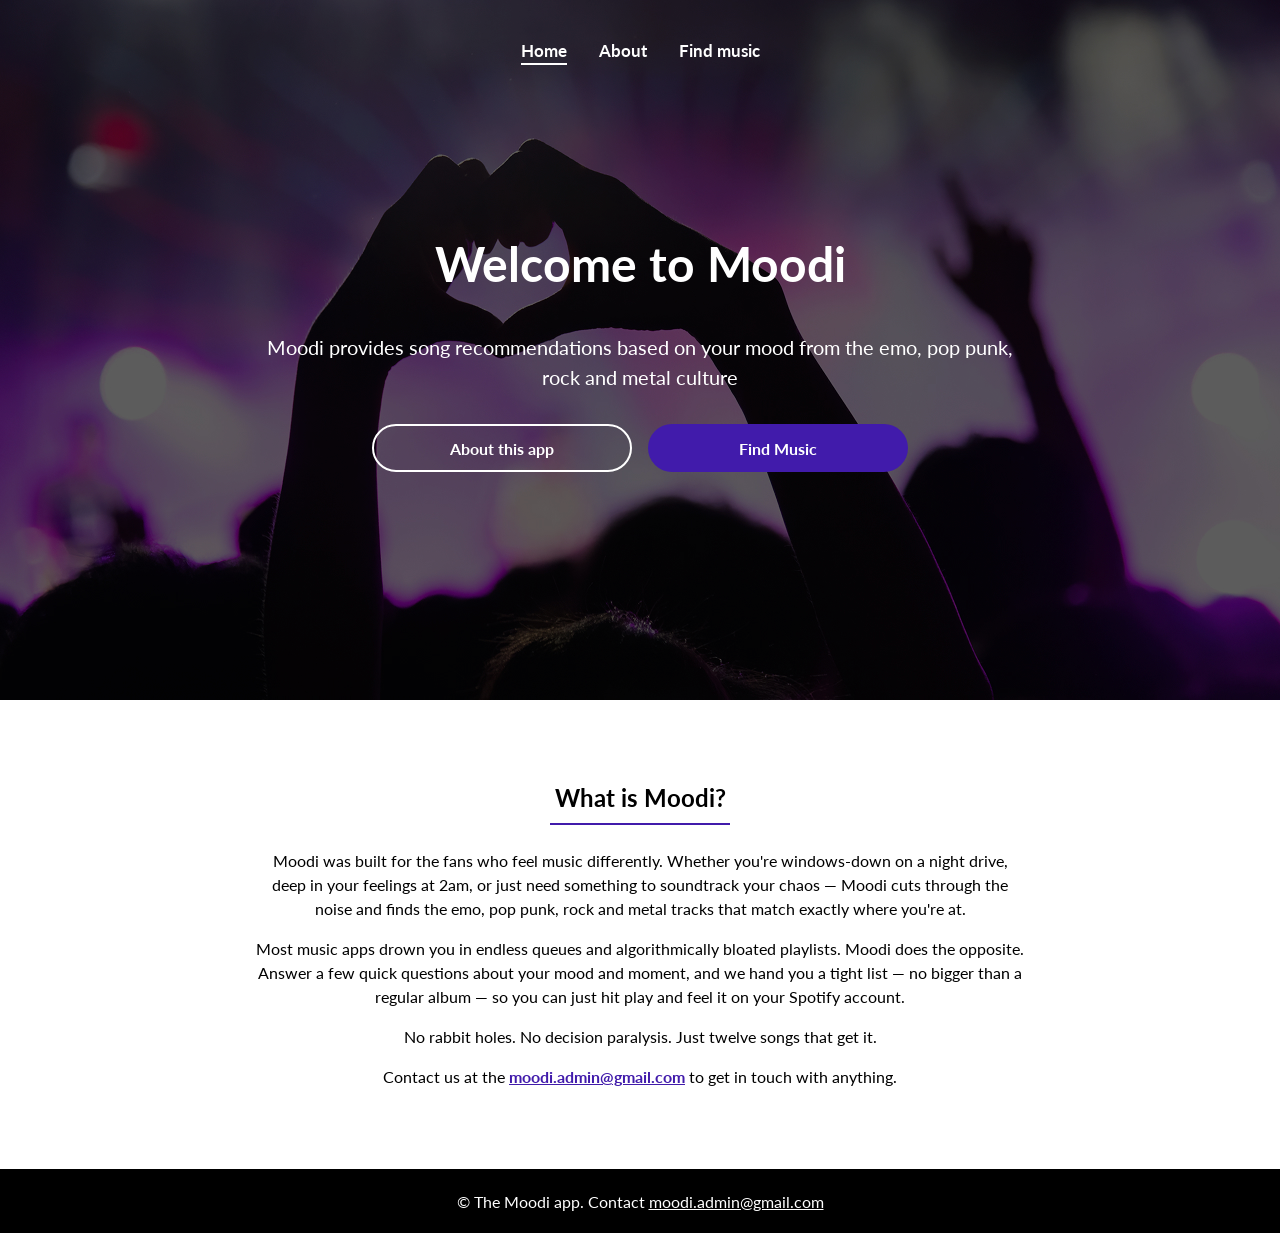
==== index.html @ 8cf7c904 "Add files via upload" ====
<!DOCTYPE html>
<html lang="en">
<head>
  <meta charset="UTF-8" />
  <meta name="viewport" content="width=device-width, initial-scale=1.0" />
  <title>Moodi — Find Your Sound</title>
  <link rel="preconnect" href="https://fonts.googleapis.com" />
  <link rel="preconnect" href="https://fonts.gstatic.com" crossorigin />
  <link href="https://fonts.googleapis.com/css2?family=Lato:wght@400;700&display=swap" rel="stylesheet" />
  <link rel="preload" as="image" href="imgs/Desktop banner.jpg" media="(min-width: 768px)" />
  <link rel="preload" as="image" href="imgs/Mobile banner.jpg" media="(max-width: 767px)" />
  <link rel="stylesheet" href="css/home.css" />
</head>
<body>

  <!-- ── Hero ── -->
  <section class="hero" id="home">
    <picture>
      <source media="(max-width: 767px)" srcset="imgs/Mobile banner.jpg" />
      <img class="hero-img"
        src="imgs/Desktop banner.jpg"
        alt="Concert crowd"
        fetchpriority="high"
        decoding="async" />
    </picture>
    <div class="hero-overlay"></div>

    <nav>
      <a href="#home" class="active">Home</a>
      <a href="#about">About</a>
      <a href="quiz.html">Find music</a>
    </nav>

    <div class="hero-content">
      <h1 class="hero-title">
        <span class="title-desktop">Welcome to Moodi</span>
        <span class="title-mobile">Welcome to Moodi-app</span>
      </h1>
      <p class="hero-sub">Moodi provides song recommendations based on your mood from the emo, pop punk, rock and metal culture</p>
      <div class="btn-group">
        <a href="#about" class="btn btn-outline">About this app</a>
        <a href="quiz.html" class="btn btn-primary">Find Music</a>
      </div>
    </div>
  </section>

  <!-- ── About ── -->
  <section class="about" id="about">
    <div class="about-header">
      <h2 class="about-title">What is Moodi?</h2>
      <div class="about-divider"></div>
    </div>
    <div class="about-body">
      <p>Moodi was built for the fans who feel music differently. Whether you're windows-down on a night drive, deep in your feelings at 2am, or just need something to soundtrack your chaos — Moodi cuts through the noise and finds the emo, pop punk, rock and metal tracks that match exactly where you're at.</p>
      <p>Most music apps drown you in endless queues and algorithmically bloated playlists. Moodi does the opposite. Answer a few quick questions about your mood and moment, and we hand you a tight list — no bigger than a regular album — so you can just hit play and feel it on your Spotify account.</p>
      <p>No rabbit holes. No decision paralysis. Just twelve songs that get it.</p>
      <p>Contact us at the <a href="mailto:moodi.admin@gmail.com">moodi.admin@gmail.com</a> to get in touch with anything.</p>
    </div>
  </section>

  <!-- ── Footer ── -->
  <footer>
    <p>© The Moodi app. Contact <a href="mailto:moodi.admin@gmail.com">moodi.admin@gmail.com</a></p>
  </footer>

  <script src="js/home.js"></script>
</body>
</html>
---- css/home.css ----
html { scroll-behavior: smooth; }

*, *::before, *::after { box-sizing: border-box; margin: 0; padding: 0; }

body {
  font-family: 'Lato', sans-serif;
  color: #000;
  background: #fff;
}

a { color: inherit; text-decoration: none; }

/* ── Hero ── */
.hero {
  position: relative;
  width: 100%;
  height: 700px;
  display: flex;
  flex-direction: column;
  align-items: center;
  justify-content: center;
  overflow: hidden;
  background: #1a1a1a;
}

.hero-img {
  position: absolute;
  inset: 0;
  width: 100%;
  height: 100%;
  object-fit: cover;
  object-position: center;
}

.hero-overlay {
  position: absolute;
  inset: 0;
  background: rgba(0, 0, 0, 0.1);
}

/* ── Nav ── */
nav {
  position: absolute;
  top: 0;
  left: 0;
  right: 0;
  display: flex;
  justify-content: center;
  gap: 32px;
  padding: 40px 0 0;
  z-index: 10;
}

nav a {
  font-size: 17px;
  font-weight: 700;
  color: #fff;
  text-align: center;
  border-bottom: 2px solid transparent;
  padding-bottom: 2px;
  transition: border-color 0.2s;
}

nav a:hover { border-bottom-color: #fff; }
nav a.active { border-bottom-color: #fff; }

/* ── Hero content ── */
.hero-content {
  position: relative;
  z-index: 2;
  display: flex;
  flex-direction: column;
  align-items: center;
  gap: 32px;
  max-width: 820px;
  width: 100%;
  padding: 0 24px;
  text-align: center;
}

.hero-title {
  font-size: 48px;
  font-weight: 700;
  color: #fff;
  line-height: 1.5;
}

.hero-sub {
  font-size: 20px;
  font-weight: 400;
  color: #fff;
  line-height: 1.5;
}

.btn-group {
  display: flex;
  gap: 16px;
  align-items: center;
  justify-content: center;
  flex-wrap: wrap;
}

.btn {
  display: inline-flex;
  align-items: center;
  justify-content: center;
  width: 260px;
  height: 48px;
  border-radius: 9999px;
  font-family: 'Lato', sans-serif;
  font-size: 16px;
  font-weight: 700;
  cursor: pointer;
  text-decoration: none;
  transition: opacity 0.2s;
}

.btn:hover { opacity: 0.85; }

.btn-primary {
  background: #411bab;
  color: #fff;
  border: none;
  transition: background 0.2s;
}

.btn-primary:hover {
  opacity: 1;
  background: #341589;
}

.btn-outline {
  background: transparent;
  color: #fff;
  border: 2px solid #fff;
  transition: background 0.2s, color 0.2s;
}

.btn-outline:hover {
  opacity: 1;
  background: #fff;
  color: #411bab;
}

/* ── About ── */
.about {
  display: flex;
  flex-direction: column;
  align-items: center;
  gap: 24px;
  padding: 80px 24px;
  max-width: 820px;
  margin: 0 auto;
  text-align: center;
}

.about-header {
  display: flex;
  flex-direction: column;
  align-items: center;
  gap: 7px;
  width: 100%;
}

.about-title {
  font-size: 24px;
  font-weight: 700;
  line-height: 1.5;
}

.about-divider {
  width: 180px;
  height: 2px;
  background: #411bab;
}

.about-body {
  font-size: 16px;
  font-weight: 400;
  line-height: 1.5;
  color: #000;
}

.about-body p + p { margin-top: 1em; }

.about-body a {
  color: #411bab;
  font-weight: 700;
  text-decoration: underline;
  transition: color 0.2s;
}

.about-body a:hover { color: #341589; }

/* ── Footer ── */
footer {
  background: #000;
  color: #fff;
  display: flex;
  align-items: center;
  justify-content: center;
  height: 64px;
  font-size: 16px;
  font-weight: 400;
  text-align: center;
}

footer a {
  text-decoration: underline;
  color: #fff;
}

.title-mobile { display: none; }

/* ── Mobile ── */
@media (max-width: 767px) {
  .title-desktop { display: none; }
  .title-mobile  { display: inline; }

  nav {
    gap: 32px;
    padding: 40px 0 0;
    flex-wrap: nowrap;
  }

  .hero { height: 700px; }

  .hero-title {
    font-size: 48px;
    line-height: 1.5;
  }

  .hero-sub {
    font-size: 20px;
    display: block;
  }

  .hero-content {
    gap: 32px;
    padding: 0 24px;
  }

  .btn-group {
    width: 100%;
    flex-direction: column-reverse;
  }

  .btn {
    width: 100%;
    font-size: 16px;
    height: 48px;
  }

  .about {
    max-width: 100%;
    padding: 80px 20px;
  }

  .about-body {
    max-width: 452px;
    overflow-wrap: break-word;
    text-align: center;
  }

  footer {
    height: 64px;
    padding: 0 24px;
    text-align: center;
  }
}
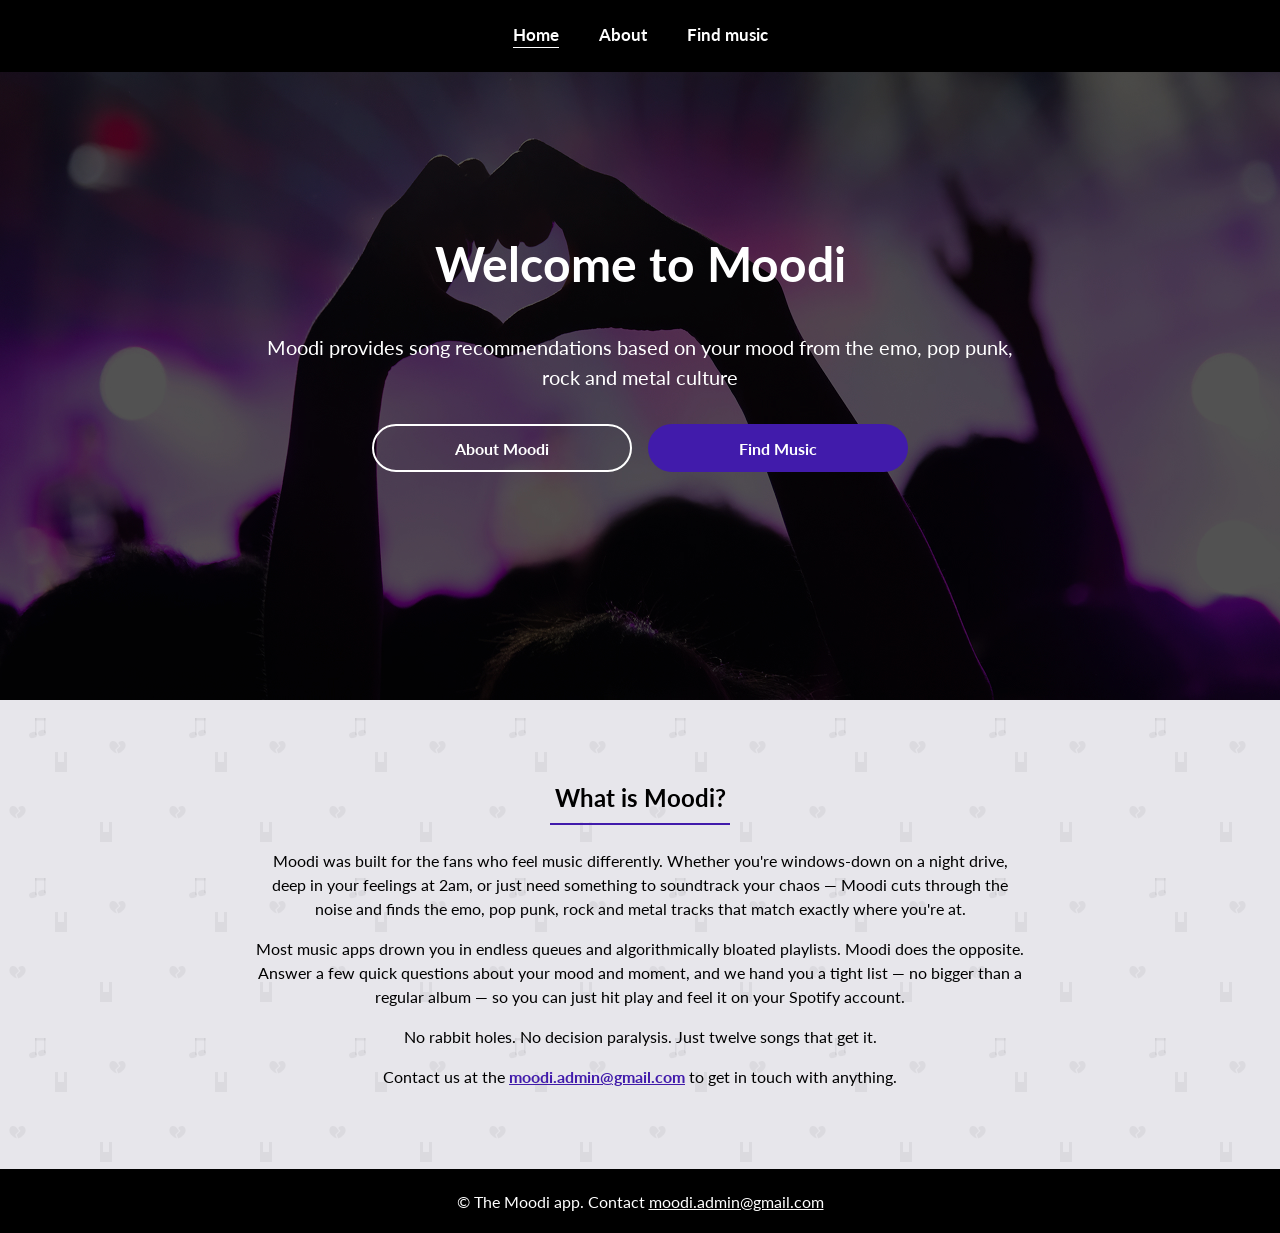
==== commit 0119bf9e: "Add files via upload" ====
--- a/index.html
+++ b/index.html
@@ -9,6 +9,7 @@
   <link href="https://fonts.googleapis.com/css2?family=Lato:wght@400;700&display=swap" rel="stylesheet" />
   <link rel="preload" as="image" href="imgs/Desktop banner.jpg" media="(min-width: 768px)" />
   <link rel="preload" as="image" href="imgs/Mobile banner.jpg" media="(max-width: 767px)" />
+  <link rel="icon" href="data:image/svg+xml,<svg xmlns='http://www.w3.org/2000/svg' viewBox='0 0 100 100'><text y='.9em' font-size='90'>🎧</text></svg>" />
   <link rel="stylesheet" href="css/home.css" />
 </head>
 <body>
@@ -38,7 +39,7 @@
       </h1>
       <p class="hero-sub">Moodi provides song recommendations based on your mood from the emo, pop punk, rock and metal culture</p>
       <div class="btn-group">
-        <a href="#about" class="btn btn-outline">About this app</a>
+        <a href="#about" class="btn btn-outline">About Moodi</a>
         <a href="quiz.html" class="btn btn-primary">Find Music</a>
       </div>
     </div>
@@ -64,5 +65,6 @@
   </footer>
 
   <script src="js/home.js"></script>
+  <script src="https://mcp.figma.com/mcp/html-to-design/capture.js" async></script>
 </body>
 </html>
--- a/css/home.css
+++ b/css/home.css
@@ -5,7 +5,9 @@
 body {
   font-family: 'Lato', sans-serif;
   color: #000;
-  background: #fff;
+  background-color: #E7E6EB;
+  background-image: url("data:image/svg+xml,%3Csvg xmlns='http://www.w3.org/2000/svg' width='160' height='160'%3E%3Cg transform='translate(10,5) scale(0.75)' fill='black' fill-opacity='0.05'%3E%3Cpath d='M9,4 C7,1 2,0 0,4 C-2,8 0,12 4,15 C6,17 8,17 9,18 L7,13 L12,8 Z'/%3E%3Cpath d='M11,4 L14,8 L9,13 L11,18 C12,17 14,17 16,15 C20,12 22,8 20,4 C18,0 13,1 11,4 Z'/%3E%3C/g%3E%3Cg transform='translate(100,22)' fill='black' fill-opacity='0.05'%3E%3Cpath d='M0,20 L0,0 L3,0 L3,10 L9,10 L9,0 L12,0 L12,20 Z'/%3E%3C/g%3E%3Cg transform='translate(28,75)' fill='black' fill-opacity='0.05'%3E%3Crect x='7' y='3' width='10.5' height='2.5'/%3E%3Crect x='7' y='3' width='1.5' height='17'/%3E%3Crect x='16' y='3' width='1.5' height='15'/%3E%3Cellipse cx='5' cy='20' rx='4' ry='3' transform='rotate(-20 5 20)'/%3E%3Cellipse cx='14' cy='18' rx='4' ry='3' transform='rotate(-20 14 18)'/%3E%3C/g%3E%3Cg transform='translate(110,100) scale(0.75)' fill='black' fill-opacity='0.05'%3E%3Cpath d='M9,4 C7,1 2,0 0,4 C-2,8 0,12 4,15 C6,17 8,17 9,18 L7,13 L12,8 Z'/%3E%3Cpath d='M11,4 L14,8 L9,13 L11,18 C12,17 14,17 16,15 C20,12 22,8 20,4 C18,0 13,1 11,4 Z'/%3E%3C/g%3E%3Cg transform='translate(55,112)' fill='black' fill-opacity='0.05'%3E%3Cpath d='M0,20 L0,0 L3,0 L3,10 L9,10 L9,0 L12,0 L12,20 Z'/%3E%3C/g%3E%3C/svg%3E");
+  background-size: 160px 160px;
 }
 
 a { color: inherit; text-decoration: none; }
@@ -35,7 +37,7 @@
 .hero-overlay {
   position: absolute;
   inset: 0;
-  background: rgba(0, 0, 0, 0.1);
+  background: rgba(0, 0, 0, 0.2);
 }
 
 /* ── Nav ── */
@@ -45,9 +47,11 @@
   left: 0;
   right: 0;
   display: flex;
-  justify-content: center;
-  gap: 32px;
-  padding: 40px 0 0;
+  align-items: center;
+  justify-content: center;
+  gap: 40px;
+  height: 72px;
+  background: #000;
   z-index: 10;
 }
 
@@ -56,7 +60,7 @@
   font-weight: 700;
   color: #fff;
   text-align: center;
-  border-bottom: 2px solid transparent;
+  border-bottom: 1px solid transparent;
   padding-bottom: 2px;
   transition: border-color 0.2s;
 }
@@ -218,9 +222,7 @@
   .title-mobile  { display: inline; }
 
   nav {
-    gap: 32px;
-    padding: 40px 0 0;
-    flex-wrap: nowrap;
+    gap: 40px;
   }
 
   .hero { height: 700px; }
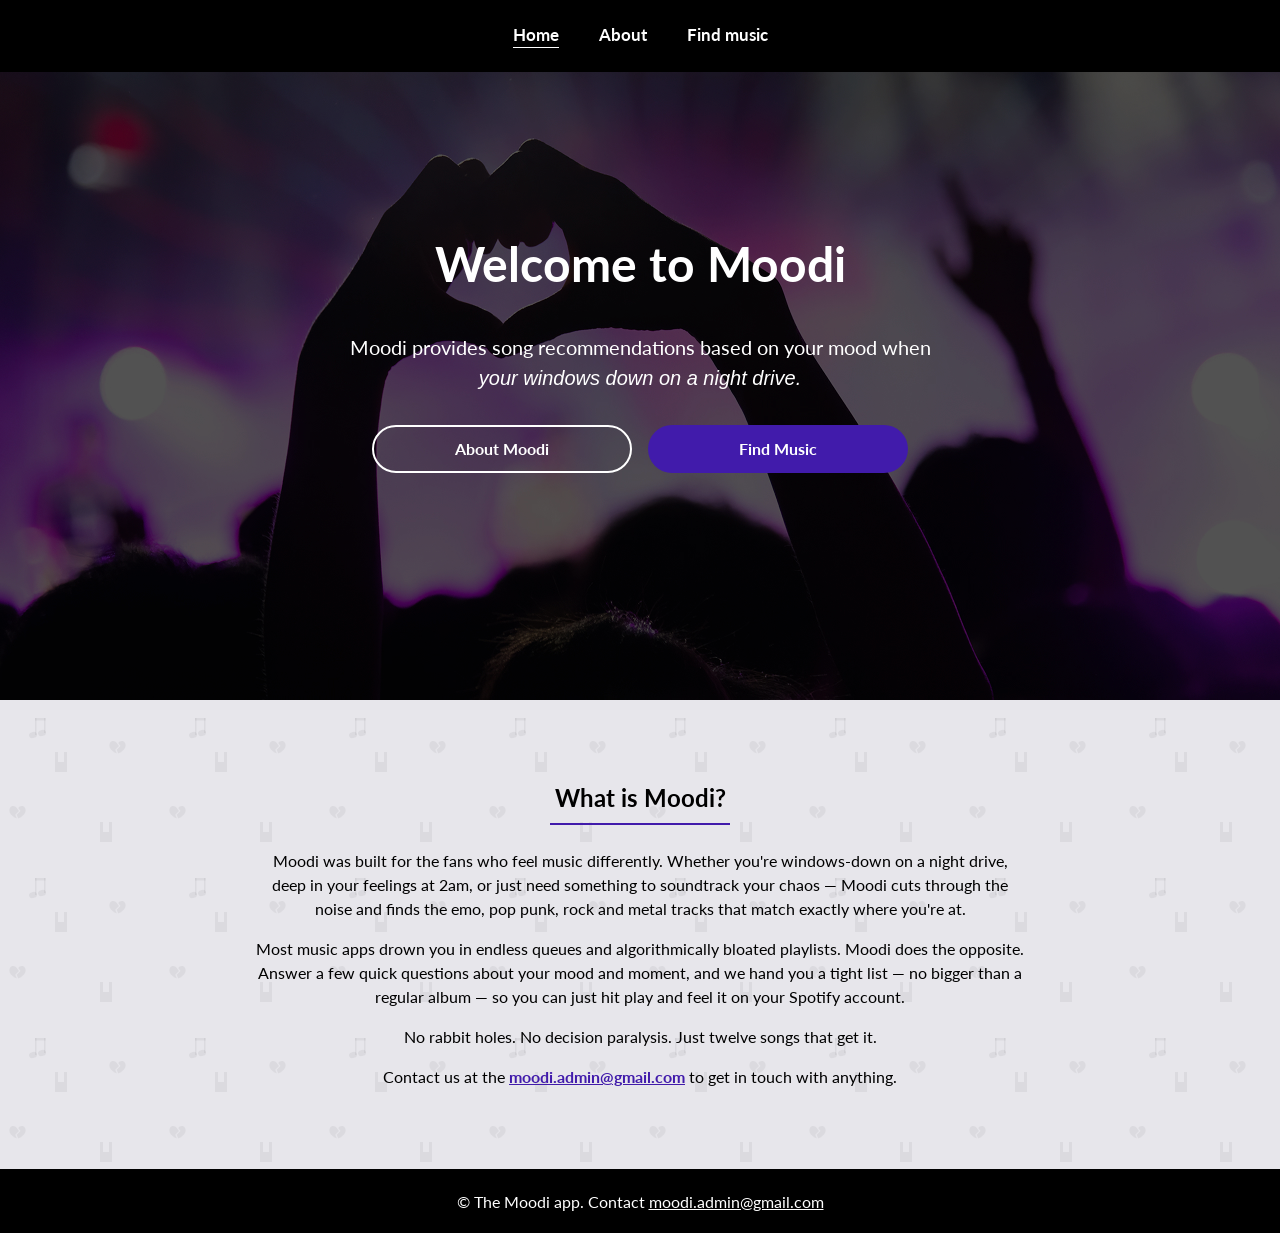
==== commit bf317485: "Add files via upload added new fade in animations" ====
--- a/index.html
+++ b/index.html
@@ -37,7 +37,7 @@
         <span class="title-desktop">Welcome to Moodi</span>
         <span class="title-mobile">Welcome to Moodi-app</span>
       </h1>
-      <p class="hero-sub">Moodi provides song recommendations based on your mood from the emo, pop punk, rock and metal culture</p>
+      <p class="hero-sub">Moodi provides song recommendations based on your mood when<br><span id="typewriter"></span></p>
       <div class="btn-group">
         <a href="#about" class="btn btn-outline">About Moodi</a>
         <a href="quiz.html" class="btn btn-primary">Find Music</a>
--- a/css/home.css
+++ b/css/home.css
@@ -216,6 +216,15 @@
 
 .title-mobile { display: none; }
 
+#typewriter {
+  transition: opacity 0.7s ease;
+  opacity: 0;
+  font-style: italic;
+}
+
+#typewriter.fade-in  { opacity: 1; }
+#typewriter.fade-out { opacity: 0; }
+
 /* ── Mobile ── */
 @media (max-width: 767px) {
   .title-desktop { display: none; }
